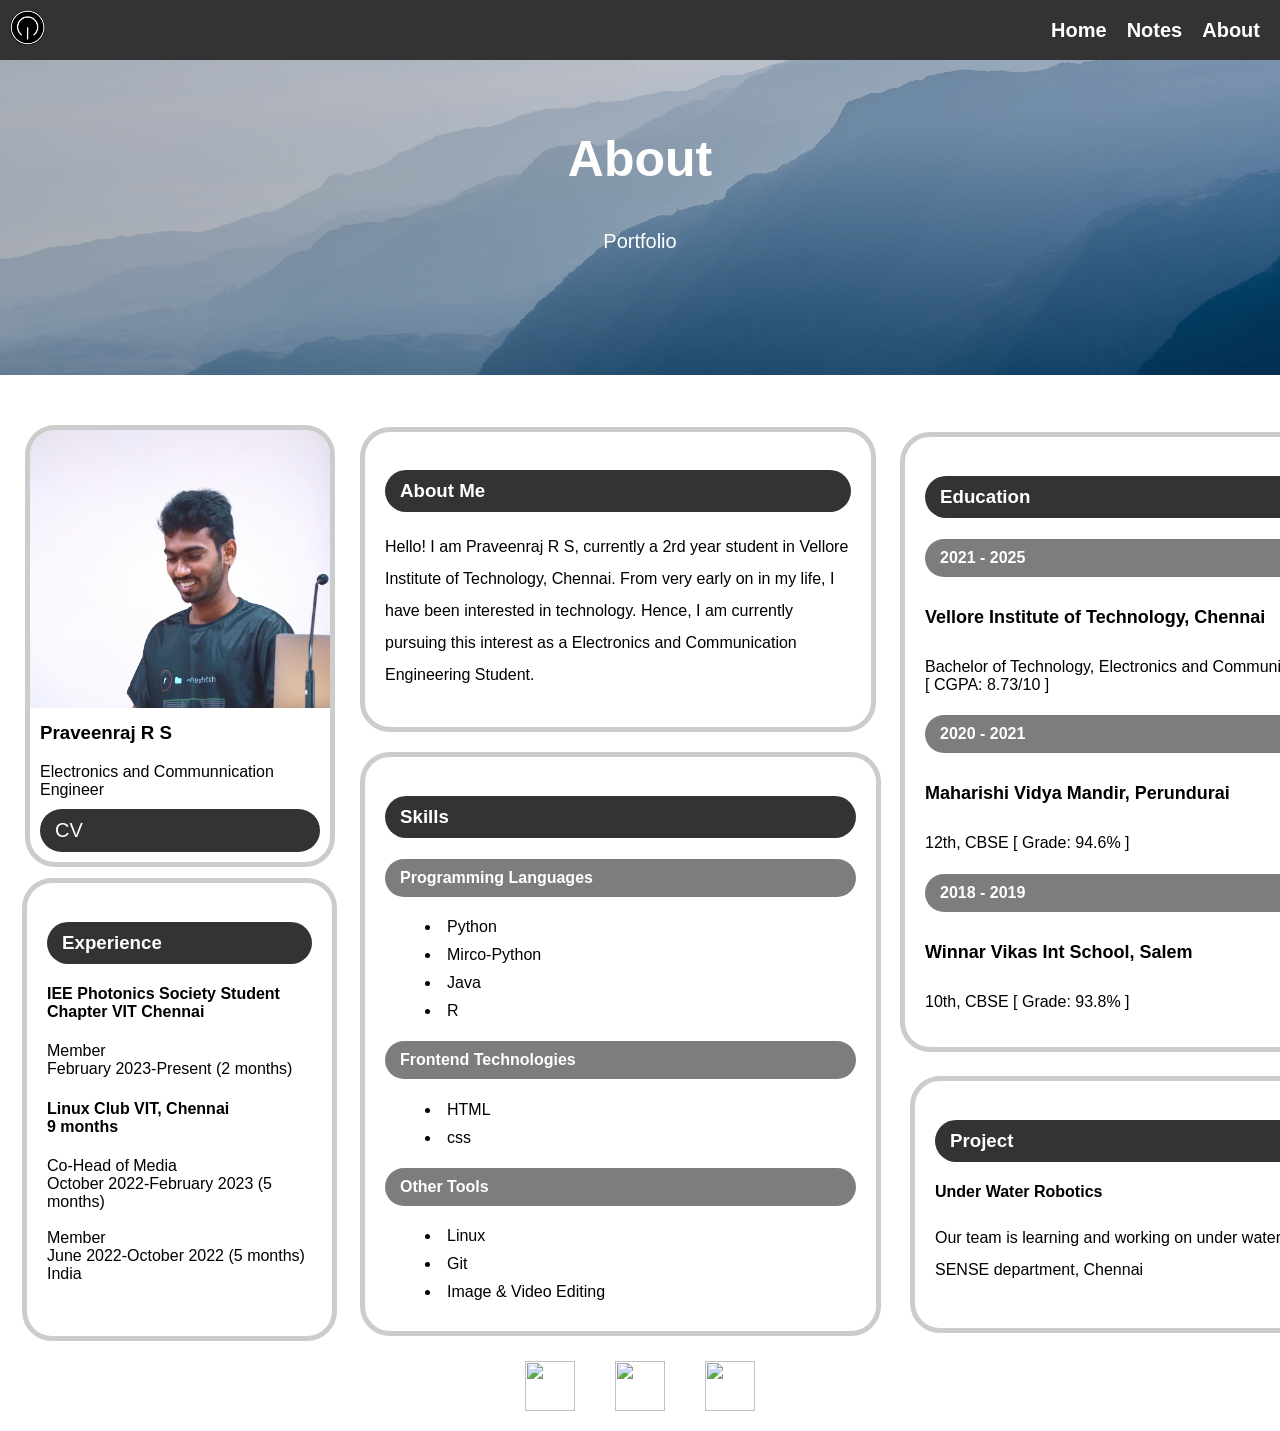
==== pages/about.html @ d2737d22 "First Commit For My Website" ====
<!DOCTYPE html>
<html>

<head>
  <meta charset="UTF-8">
  <title>Praveenraj R S</title>
  <link rel="stylesheet" href="../style.css">
  <link rel="icon" href="../icons/favicon.ico" type="image/x-icon">
</head>

<nav>
  <a href="../index.html"><img class="logo" src="../icons/my_logo.png"></a>
  <ul>
    <li><a href="../index.html">Home</a></li>
    <li><a href="notes.html">Notes</a></li>
    <li><a href="about.html">About</a></li>
    <!-- Add more pages as needed -->
  </ul>
</nav>

<body>
  <section id="banner">
    <div class="banner-text">
      <h1>About</h1>
      <p>Portfolio</p>
    </div>
  </section>

</body>

<div class="card">
  <img src="../images/my_photo.jpg" alt="Card image">
  <div class="card-content">
    <h3>Praveenraj R S</h3>
    <p>Electronics and Communnication Engineer</p>
    <a href="https://www.linkedin.com/in/raj-sandbox/" class="button">CV</a>
  </div>
</div>

<div class="aboutme-edit">
  <div class='aboutme-content'>
    <h3>About Me</h3>
    <p>
      Hello! I am Praveenraj R S, currently a 2rd year student in Vellore Institute of Technology, Chennai.
      From very early on in my life, I have been interested in technology.
      Hence, I am currently pursuing this interest as a Electronics and Communication Engineering Student.
    </p>
  </div>
</div>



<div class="education-edit">
  <div class='education-content'>
    <h3>Education</h3>
    <h4>2021 - 2025</h4>
    <h5>Vellore Institute of Technology, Chennai</h5>
    <p>
      Bachelor of Technology,
      Electronics and Communication Engineering
      [ CGPA: 8.73/10 ]</p>
    <h4>2020 - 2021</h4>
    <h5>Maharishi Vidya Mandir, Perundurai</h5>
    <p>12th, CBSE [ Grade: 94.6% ]</p>
    <h4>2018 - 2019</h4>
    <h5>Winnar Vikas Int School, Salem</h5>
    <p>10th, CBSE [ Grade: 93.8% ]</p>
  </div>
</div>

<div class="skill-edit">
  <div class='skill-content'>
    <h3>Skills</h3>
    <h4>Programming Languages</h4>
    <li>Python</li>
    <li>Mirco-Python</li>
    <li>Java</li>
    <li>R</li>
    <h4>Frontend Technologies</h4>
    <li>HTML</li>
    <li>css</li>
    <h4>Other Tools</h4>
    <li>Linux</li>
    <li>Git</li>
    <li>Image & Video Editing</li>
  </div>
</div>

<div class="project-edit">
<div class='project-content'>
  <h3>Project</h3>
  <h4>Under Water Robotics</h4>
  <p>
    Our team is learning and working on under water ROV under VIT, SENSE department, Chennai
  </p>
</div>
</div>

<div class="experience-edit">
<div class='experience-content'>
  <h3>Experience</h3>
  <h4>IEE Photonics Society Student Chapter VIT Chennai</h4>
  <p>
    Member<br>February 2023-Present (2 months)
  </p>
  <h4>Linux Club VIT, Chennai<br>9 months</h4>
  <p>
    Co-Head of Media<br>October 2022-February 2023 (5 months)<br>
    <br>
    Member<br>June 2022-October 2022 (5 months)<br>India
  </p>
</div>
</div>

<div class="social-icons-ab">
  <a href="https://github.com/praveenraj-rs"><img src="../icons/github_icon.png"></a>
  <a href="https://www.linkedin.com/in/praveenrajrs"><img src="../icons/linkedin_icon.png"></a>
  <a href="https://www.instagram.com/praveenraj_rs"><img src="../icons/instagram_icon.png"></a>
  <!-- Add more social media icons as needed -->
</div>

</html>
---- style.css ----
body {
  font-family: Arial, sans-serif;
  margin: 0;
  padding: 0;
}

#banner {
  background: url('images/bg.png');
  background-size: cover;
  background-position: inherit;
  height: 35vh;
}

.banner-text {
  text-align: center;
  color: #fff;
  padding-top: 70px;
}

.banner-text h1 {
  font-size: 50px;
}

.banner-text p {
  font-size: 20px;
}

h1 {
  text-align: center;
  font-size: 36px;
  margin-top: 0px;
}

ul {
  list-style: none;
  padding: 0;
  margin: 0;
  padding-top: 20px;
}

li {
  margin-bottom: 10px;
}

a {
  text-decoration: none;
  color: #fff;
  font-size: 20px;
  transition: color 0.2s ease;
}

a:hover {
  color: #007bff;
}

.social-icons {
  display: flex;
  justify-content: center;
  margin-top: 50px;
}

.social-icons a {
  display: inline-block;
  margin: 0 20px;
  width: 50px;
  height: 50px;
}

.social-icons img {
  width: 100%;
  height: 100%;
  object-fit: contain;
}

#note1 {
  background-color: #1d1d1f;
  padding: 20px;
  border-radius: 20px;
  box-shadow: 0 0 10px rgba(0, 0, 0, 0.1);
  width: fit-content;
  margin: auto;
}

#note2 {
  background-color: #1d1d1f;
  padding: 20px;
  border-radius: 20px;
  box-shadow: 0 0 10px rgba(0, 0, 0, 0.1);
  width: fit-content;
  margin: auto;

}

nav {
  background-color: #333;
  color: #fff;
  display: flex;
  justify-content: space-between;
  align-items: center;
  padding: 10px;
}

nav ul {
  list-style: none;
  margin: 0;
  padding: 0;
  display: flex;
}

nav li {
  margin: 0 10px;
}

nav a {
  text-decoration: none;
  color: #fff;
  font-weight: bold;
  transition: color 0.2s ease;
}

nav a:hover {
  color: #007bff;
}

.logo {
  height: 35px;
}


.card {
  border: 5px solid #ccc;
  border-radius: 30px;
  overflow: hidden;
  width: 300px;
  transform: translate(25px, 50px);
}

.card img {
  width: 133%;
  height: auto;
}

.card-content {
  padding: 10px;
}

.card-content h3 {
  margin-top: 0;
}

.card-content p {
  margin-bottom: 10px;
}

.button {
  display: block;
  padding: 10px 15px;
  background-color: #333;
  color: #fff;
  border-radius: 30px;
  text-decoration: none;
}

.aboutme-content {
  border: 5px solid #ccc;
  border-radius: 30px;
  overflow: hidden;
  width: 466px;
  transform: translate(360px, -390px);
  padding: 20px;
}


.aboutme-content h3 {
  display: block;
  padding: 10px 15px;
  background-color: #333;
  color: #fff;
  border-radius: 30px;
}
.aboutme-content p{
  line-height: 2;
}

.education-edit {
  border: 5px solid #ccc;
  border-radius: 30px;
  overflow: hidden;
  width: 530px;
  transform: translate(900px, -690px);
}

.education-content {
  padding: 20px;
}

.education-content h3 {
  display: block;
  padding: 10px 15px;
  background-color: #333;
  color: #fff;
  border-radius: 30px;
}

.education-content h4 {
  display: block;
  padding: 10px 15px;
  background-color: #7d7d7d;
  color: #fff;
  border-radius: 30px;
}

.education-content h5 {
  font-size: large;
}

.skill-edit {
  border: 5px solid #ccc;
  border-radius: 30px;
  overflow: hidden;
  width: 511px;
  transform: translate(360px, -990px);
}

.skill-content {
  padding: 20px;
}

.skill-content h3 {
  display: block;
  padding: 10px 15px;
  background-color: #333;
  color: #fff;
  border-radius: 30px;
}

.skill-content h4 {
  display: block;
  padding: 10px 15px;
  background-color: #7d7d7d;
  color: #fff;
  border-radius: 30px;
}

.skill-content li {
  margin-left: 40px;

}

.project-edit {
  border: 5px solid #ccc;
  border-radius: 30px;
  overflow: hidden;
  width: 483px;
  transform: translate(910px, -1250px);
  padding: 20px;
  height: 207px;
}

.project-content h3 {
  display: block;
  padding: 10px 15px;
  background-color: #333;
  color: #fff;
  border-radius: 30px;
}
.project-content p{
  line-height: 2;
}


.experience-edit {
  border: 5px solid #ccc;
  border-radius: 30px;
  overflow: hidden;
  width: 265px;
  transform: translate(22px, -1705px);
  padding: 20px;
  height: 413px;
}  


.experience-content h3 {
  display: block;
  padding: 10px 15px;
  background-color: #333;
  color: #fff;
  border-radius: 30px;
}

.experience-content 0 {
  font-size: 13px;
}
.social-icons-ab {
  display: flex;
  justify-content: center;
  margin-top: -1685px;
  margin-bottom: 20px;
}

.social-icons-ab a {
  display: inline-block;
  margin: 0 20px;
  width: 50px;
  height: 50px;
}

.social-icons-ab img {
  width: 100%;
  height: 100%;
  object-fit: contain;
}
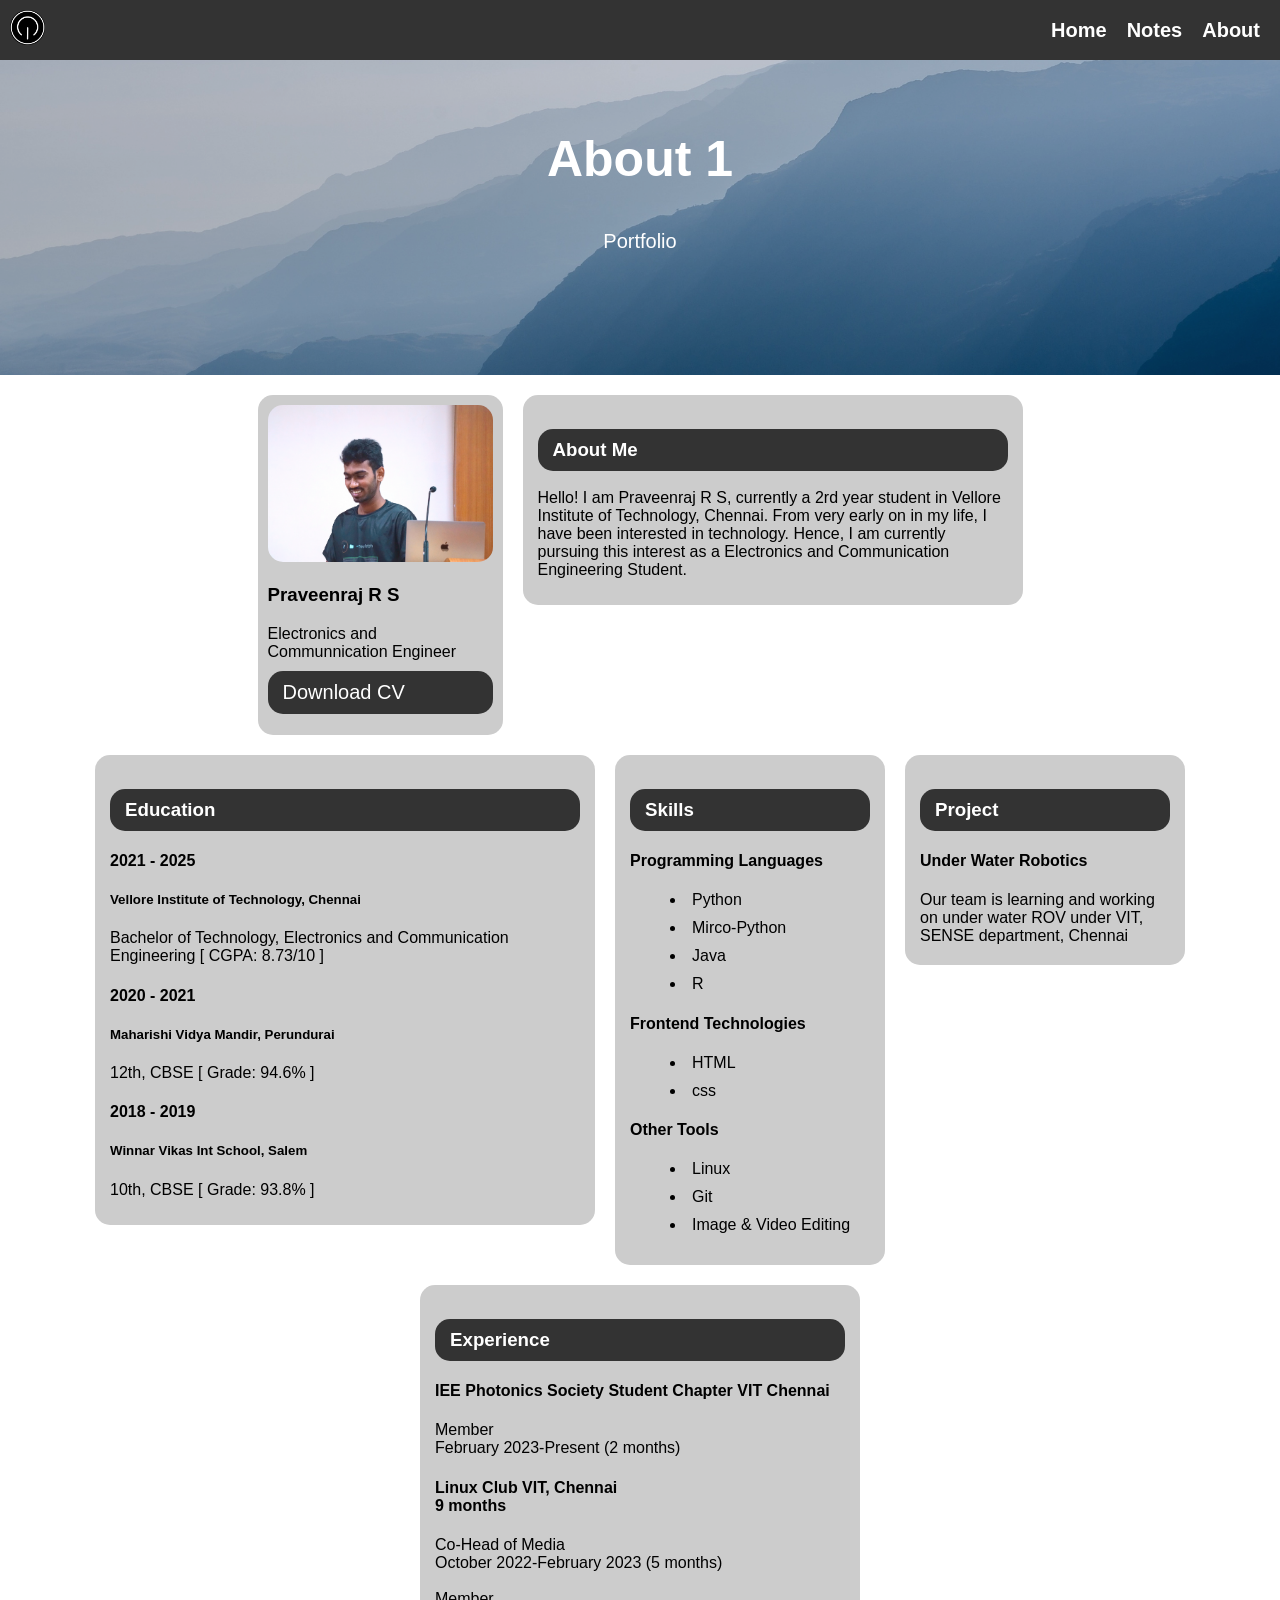
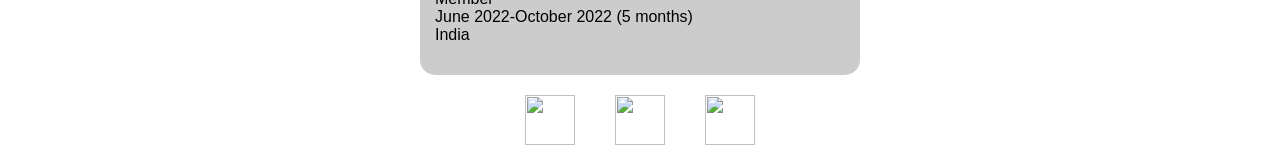
==== commit 0e40ceec: "updated about with flex" ====
--- a/pages/about.html
+++ b/pages/about.html
@@ -4,7 +4,7 @@
 <head>
   <meta charset="UTF-8">
   <title>Praveenraj R S</title>
-  <link rel="stylesheet" href="../style.css">
+  <link rel="stylesheet" href="style_ab.css">
   <link rel="icon" href="../icons/favicon.ico" type="image/x-icon">
 </head>
 
@@ -21,102 +21,103 @@
 <body>
   <section id="banner">
     <div class="banner-text">
-      <h1>About</h1>
+      <h1>About 1</h1>
       <p>Portfolio</p>
     </div>
   </section>
 
+  <div class="grid-portfolio">
+
+    <div class="card-edit">
+      <div class="card-content">
+        <img src="../images/my_photo.jpg" alt="Card image">
+        <h3>Praveenraj R S</h3>
+        <p>Electronics and Communnication Engineer</p>
+        <a href="https://www.linkedin.com/in/raj-sandbox/" class="button">Download CV</a>
+      </div>
+    </div>
+
+    <div class="aboutme-edit">
+      <div class='aboutme-content'>
+        <h3>About Me</h3>
+        <p>
+          Hello! I am Praveenraj R S, currently a 2rd year student in Vellore Institute of Technology, Chennai.
+          From very early on in my life, I have been interested in technology.
+          Hence, I am currently pursuing this interest as a Electronics and Communication Engineering Student.
+        </p>
+      </div>
+    </div>
+
+    <div class="education-edit">
+      <div class='education-content'>
+        <h3>Education</h3>
+        <h4>2021 - 2025</h4>
+        <h5>Vellore Institute of Technology, Chennai</h5>
+        <p>
+          Bachelor of Technology,
+          Electronics and Communication Engineering
+          [ CGPA: 8.73/10 ]</p>
+        <h4>2020 - 2021</h4>
+        <h5>Maharishi Vidya Mandir, Perundurai</h5>
+        <p>12th, CBSE [ Grade: 94.6% ]</p>
+        <h4>2018 - 2019</h4>
+        <h5>Winnar Vikas Int School, Salem</h5>
+        <p>10th, CBSE [ Grade: 93.8% ]</p>
+      </div>
+    </div>
+
+    <div class="skill-edit">
+      <div class='skill-content'>
+        <h3>Skills</h3>
+        <h4>Programming Languages</h4>
+        <li>Python</li>
+        <li>Mirco-Python</li>
+        <li>Java</li>
+        <li>R</li>
+        <h4>Frontend Technologies</h4>
+        <li>HTML</li>
+        <li>css</li>
+        <h4>Other Tools</h4>
+        <li>Linux</li>
+        <li>Git</li>
+        <li>Image & Video Editing</li>
+      </div>
+    </div>
+
+    <div class="project-edit">
+      <div class='project-content'>
+        <h3>Project</h3>
+        <h4>Under Water Robotics</h4>
+        <p>
+          Our team is learning and working on under water ROV under VIT, SENSE department, Chennai
+        </p>
+      </div>
+    </div>
+
+    <div class="experience-edit">
+      <div class='experience-content'>
+        <h3>Experience</h3>
+        <h4>IEE Photonics Society Student Chapter VIT Chennai</h4>
+        <p>
+          Member<br>February 2023-Present (2 months)
+        </p>
+        <h4>Linux Club VIT, Chennai<br>9 months</h4>
+        <p>
+          Co-Head of Media<br>October 2022-February 2023 (5 months)<br>
+          <br>
+          Member<br>June 2022-October 2022 (5 months)<br>India
+        </p>
+      </div>
+    </div>
+
+  </div>
+
+  <div class="social-icons">
+    <a href="https://github.com/praveenraj-rs"><img src="../icons/github_icon.png"></a>
+    <a href="https://www.linkedin.com/in/praveenrajrs"><img src="../icons/linkedin_icon.png"></a>
+    <a href="https://www.instagram.com/praveenraj_rs"><img src="../icons/instagram_icon.png"></a>
+    <!-- Add more social media icons as needed -->
+  </div>
+  
 </body>
-
-<div class="card">
-  <img src="../images/my_photo.jpg" alt="Card image">
-  <div class="card-content">
-    <h3>Praveenraj R S</h3>
-    <p>Electronics and Communnication Engineer</p>
-    <a href="https://www.linkedin.com/in/raj-sandbox/" class="button">CV</a>
-  </div>
-</div>
-
-<div class="aboutme-edit">
-  <div class='aboutme-content'>
-    <h3>About Me</h3>
-    <p>
-      Hello! I am Praveenraj R S, currently a 2rd year student in Vellore Institute of Technology, Chennai.
-      From very early on in my life, I have been interested in technology.
-      Hence, I am currently pursuing this interest as a Electronics and Communication Engineering Student.
-    </p>
-  </div>
-</div>
-
-
-
-<div class="education-edit">
-  <div class='education-content'>
-    <h3>Education</h3>
-    <h4>2021 - 2025</h4>
-    <h5>Vellore Institute of Technology, Chennai</h5>
-    <p>
-      Bachelor of Technology,
-      Electronics and Communication Engineering
-      [ CGPA: 8.73/10 ]</p>
-    <h4>2020 - 2021</h4>
-    <h5>Maharishi Vidya Mandir, Perundurai</h5>
-    <p>12th, CBSE [ Grade: 94.6% ]</p>
-    <h4>2018 - 2019</h4>
-    <h5>Winnar Vikas Int School, Salem</h5>
-    <p>10th, CBSE [ Grade: 93.8% ]</p>
-  </div>
-</div>
-
-<div class="skill-edit">
-  <div class='skill-content'>
-    <h3>Skills</h3>
-    <h4>Programming Languages</h4>
-    <li>Python</li>
-    <li>Mirco-Python</li>
-    <li>Java</li>
-    <li>R</li>
-    <h4>Frontend Technologies</h4>
-    <li>HTML</li>
-    <li>css</li>
-    <h4>Other Tools</h4>
-    <li>Linux</li>
-    <li>Git</li>
-    <li>Image & Video Editing</li>
-  </div>
-</div>
-
-<div class="project-edit">
-<div class='project-content'>
-  <h3>Project</h3>
-  <h4>Under Water Robotics</h4>
-  <p>
-    Our team is learning and working on under water ROV under VIT, SENSE department, Chennai
-  </p>
-</div>
-</div>
-
-<div class="experience-edit">
-<div class='experience-content'>
-  <h3>Experience</h3>
-  <h4>IEE Photonics Society Student Chapter VIT Chennai</h4>
-  <p>
-    Member<br>February 2023-Present (2 months)
-  </p>
-  <h4>Linux Club VIT, Chennai<br>9 months</h4>
-  <p>
-    Co-Head of Media<br>October 2022-February 2023 (5 months)<br>
-    <br>
-    Member<br>June 2022-October 2022 (5 months)<br>India
-  </p>
-</div>
-</div>
-
-<div class="social-icons-ab">
-  <a href="https://github.com/praveenraj-rs"><img src="../icons/github_icon.png"></a>
-  <a href="https://www.linkedin.com/in/praveenrajrs"><img src="../icons/linkedin_icon.png"></a>
-  <a href="https://www.instagram.com/praveenraj_rs"><img src="../icons/instagram_icon.png"></a>
-  <!-- Add more social media icons as needed -->
-</div>
-
 </html>
--- a/pages/style_ab.css
+++ b/pages/style_ab.css
@@ -0,0 +1,276 @@
+body {
+    font-family: Arial, sans-serif;
+    margin: 0;
+    padding: 0;
+}
+
+#banner {
+    background: url('../images/bg.png');
+    background-size: cover;
+    background-position: inherit;
+    height: 35vh;
+}
+
+.banner-text {
+    text-align: center;
+    color: #fff;
+    padding-top: 70px;
+}
+
+.banner-text h1 {
+    font-size: 50px;
+}
+
+.banner-text p {
+    font-size: 20px;
+}
+
+h1 {
+    text-align: center;
+    font-size: 36px;
+    margin-top: 0px;
+}
+
+ul {
+    list-style: none;
+    padding: 0;
+    margin: 0;
+    padding-top: 20px;
+}
+
+li {
+    margin-bottom: 10px;
+}
+
+a {
+    text-decoration: none;
+    color: #fff;
+    font-size: 20px;
+    transition: color 0.2s ease;
+}
+
+a:hover {
+    color: #007bff;
+}
+
+nav {
+    background-color: #333;
+    color: #fff;
+    display: flex;
+    justify-content: space-between;
+    align-items: center;
+    padding: 10px;
+}
+
+nav ul {
+    list-style: none;
+    margin: 0;
+    padding: 0;
+    display: flex;
+}
+
+nav li {
+    margin: 0 10px;
+}
+
+nav a {
+    text-decoration: none;
+    color: #fff;
+    font-weight: bold;
+    transition: color 0.2s ease;
+}
+
+nav a:hover {
+    color: #007bff;
+}
+
+.logo {
+    height: 35px;
+}
+
+
+.grid-portfolio {
+    display: flex;
+    flex-wrap: wrap;
+    justify-content: center;
+    margin-top: 10px;
+    margin-bottom: 10px;
+}
+
+
+
+.card-edit {
+    width: 245px;
+    height: 340px;
+    margin: 10px;
+    background-color: #ccc;
+    border-radius: 15px;
+}
+
+.card-edit img {
+    width: 100%;
+    height: auto;
+    border-radius: 15px;
+}
+
+.card-content {
+    padding: 10px;
+}
+
+.card-content p {
+    margin-bottom: 10px;
+}
+
+.button {
+    display: block;
+    padding: 10px 15px;
+    background-color: #333;
+    color: #fff;
+    border-radius: 15px;
+    text-decoration: none;
+}
+
+.aboutme-edit {
+    width: 500px;
+    height: 210px;
+    margin: 10px;
+    background-color: #ccc;
+    border-radius: 15px;
+}
+
+.aboutme-content {
+    padding: 15px;
+}
+
+.aboutme-content h3 {
+    display: block;
+    padding: 10px 15px;
+    background-color: #333;
+    color: #fff;
+    border-radius: 15px;
+}
+
+.aboutme-content p {
+    margin-bottom: 10px;
+}
+
+.education-edit {
+    width: 500px;
+    height: 470px;
+    margin: 10px;
+    background-color: #ccc;
+    border-radius: 15px;
+}
+
+.education-content {
+    padding: 15px;
+}
+
+.education-content h3 {
+    display: block;
+    padding: 10px 15px;
+    background-color: #333;
+    color: #fff;
+    border-radius: 15px;
+}
+
+.education-content p {
+    margin-bottom: 10px;
+}
+
+.skill-edit {
+    width: 270px;
+    height: 510px;
+    margin: 10px;
+    background-color: #ccc;
+    border-radius: 15px;
+}
+
+.skill-content {
+    padding: 15px;
+}
+
+.skill-content h3 {
+    display: block;
+    padding: 10px 15px;
+    background-color: #333;
+    color: #fff;
+    border-radius: 15px;
+}
+
+.skill-content p {
+    margin-bottom: 10px;
+}
+
+.skill-content li {
+    margin-left: 40px;
+
+}
+
+.project-edit {
+    width: 280px;
+    height: 210px;
+    margin: 10px;
+    background-color: #ccc;
+    border-radius: 15px;
+}
+
+.project-content {
+    padding: 15px;
+}
+
+.project-content h3 {
+    display: block;
+    padding: 10px 15px;
+    background-color: #333;
+    color: #fff;
+    border-radius: 15px;
+}
+
+.project-content p {
+    margin-bottom: 10px;
+}
+
+.experience-edit {
+    width: 440px;
+    height: 390px;
+    margin: 10px;
+    background-color: #ccc;
+    border-radius: 15px;
+}
+
+.experience-content{
+    padding: 15px;
+}
+
+.experience-content h3{
+    display: block;
+    padding: 10px 15px;
+    background-color: #333;
+    color: #fff;
+    border-radius: 15px;
+}
+
+.experience-content p{
+    margin-bottom: 10px;
+}
+
+.social-icons {
+    display: flex;
+    justify-content: center;
+    margin-top: 10px;
+    margin-bottom: 20px;
+  }
+  
+  .social-icons a {
+    display: inline-block;
+    margin: 0 20px;
+    width: 50px;
+    height: 50px;
+  }
+  
+  .social-icons img {
+    width: 100%;
+    height: 100%;
+    object-fit: contain;
+  }
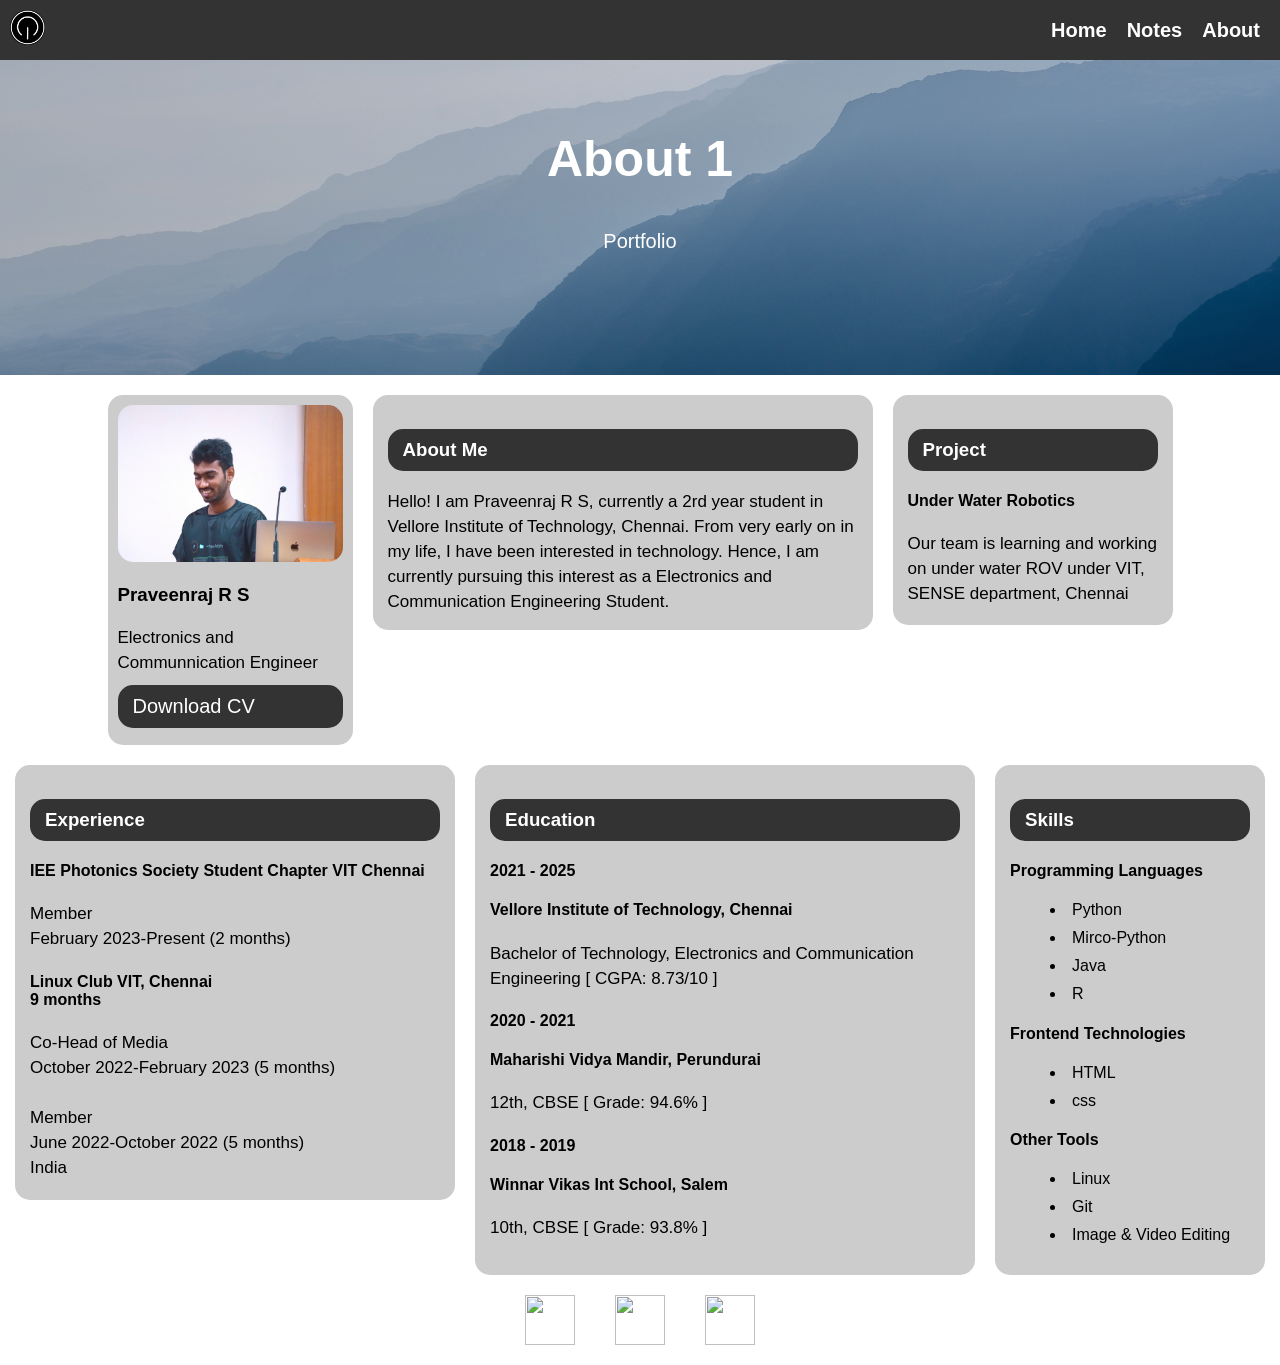
==== commit 25b3977c: "arranged the layout in about page" ====
--- a/pages/about.html
+++ b/pages/about.html
@@ -33,7 +33,7 @@
         <img src="../images/my_photo.jpg" alt="Card image">
         <h3>Praveenraj R S</h3>
         <p>Electronics and Communnication Engineer</p>
-        <a href="https://www.linkedin.com/in/raj-sandbox/" class="button">Download CV</a>
+        <a href="" class="button">Download CV</a>
       </div>
     </div>
 
@@ -45,42 +45,6 @@
           From very early on in my life, I have been interested in technology.
           Hence, I am currently pursuing this interest as a Electronics and Communication Engineering Student.
         </p>
-      </div>
-    </div>
-
-    <div class="education-edit">
-      <div class='education-content'>
-        <h3>Education</h3>
-        <h4>2021 - 2025</h4>
-        <h5>Vellore Institute of Technology, Chennai</h5>
-        <p>
-          Bachelor of Technology,
-          Electronics and Communication Engineering
-          [ CGPA: 8.73/10 ]</p>
-        <h4>2020 - 2021</h4>
-        <h5>Maharishi Vidya Mandir, Perundurai</h5>
-        <p>12th, CBSE [ Grade: 94.6% ]</p>
-        <h4>2018 - 2019</h4>
-        <h5>Winnar Vikas Int School, Salem</h5>
-        <p>10th, CBSE [ Grade: 93.8% ]</p>
-      </div>
-    </div>
-
-    <div class="skill-edit">
-      <div class='skill-content'>
-        <h3>Skills</h3>
-        <h4>Programming Languages</h4>
-        <li>Python</li>
-        <li>Mirco-Python</li>
-        <li>Java</li>
-        <li>R</li>
-        <h4>Frontend Technologies</h4>
-        <li>HTML</li>
-        <li>css</li>
-        <h4>Other Tools</h4>
-        <li>Linux</li>
-        <li>Git</li>
-        <li>Image & Video Editing</li>
       </div>
     </div>
 
@@ -110,14 +74,50 @@
       </div>
     </div>
 
+    <div class="education-edit">
+      <div class='education-content'>
+        <h3>Education</h3>
+        <h4>2021 - 2025</h4>
+        <h4>Vellore Institute of Technology, Chennai</h4>
+        <p>
+          Bachelor of Technology,
+          Electronics and Communication Engineering
+          [ CGPA: 8.73/10 ]</p>
+        <h4>2020 - 2021</h4>
+        <h4>Maharishi Vidya Mandir, Perundurai</h4>
+        <p>12th, CBSE [ Grade: 94.6% ]</p>
+        <h4>2018 - 2019</h4>
+        <h4>Winnar Vikas Int School, Salem</h4>
+        <p>10th, CBSE [ Grade: 93.8% ]</p>
+      </div>
+    </div>
+
+    <div class="skill-edit">
+      <div class='skill-content'>
+        <h3>Skills</h3>
+        <h4>Programming Languages</h4>
+        <li>Python</li>
+        <li>Mirco-Python</li>
+        <li>Java</li>
+        <li>R</li>
+        <h4>Frontend Technologies</h4>
+        <li>HTML</li>
+        <li>css</li>
+        <h4>Other Tools</h4>
+        <li>Linux</li>
+        <li>Git</li>
+        <li>Image & Video Editing</li>
+      </div>
+    </div>
   </div>
-
+  
   <div class="social-icons">
     <a href="https://github.com/praveenraj-rs"><img src="../icons/github_icon.png"></a>
     <a href="https://www.linkedin.com/in/praveenrajrs"><img src="../icons/linkedin_icon.png"></a>
     <a href="https://www.instagram.com/praveenraj_rs"><img src="../icons/instagram_icon.png"></a>
     <!-- Add more social media icons as needed -->
   </div>
-  
+
 </body>
+
 </html>
--- a/pages/style_ab.css
+++ b/pages/style_ab.css
@@ -101,7 +101,7 @@
 
 .card-edit {
     width: 245px;
-    height: 340px;
+    height: 350px;
     margin: 10px;
     background-color: #ccc;
     border-radius: 15px;
@@ -119,6 +119,8 @@
 
 .card-content p {
     margin-bottom: 10px;
+    font-size: 17px;
+    line-height: 1.47059;
 }
 
 .button {
@@ -132,7 +134,7 @@
 
 .aboutme-edit {
     width: 500px;
-    height: 210px;
+    height: 235px;
     margin: 10px;
     background-color: #ccc;
     border-radius: 15px;
@@ -152,11 +154,13 @@
 
 .aboutme-content p {
     margin-bottom: 10px;
+    font-size: 17px;
+    line-height: 1.47059;
 }
 
 .education-edit {
     width: 500px;
-    height: 470px;
+    height: 510px;
     margin: 10px;
     background-color: #ccc;
     border-radius: 15px;
@@ -176,6 +180,8 @@
 
 .education-content p {
     margin-bottom: 10px;
+    font-size: 17px;
+    line-height: 1.47059;
 }
 
 .skill-edit {
@@ -209,7 +215,7 @@
 
 .project-edit {
     width: 280px;
-    height: 210px;
+    height: 230px;
     margin: 10px;
     background-color: #ccc;
     border-radius: 15px;
@@ -229,30 +235,35 @@
 
 .project-content p {
     margin-bottom: 10px;
+    font-size: 17px;
+    line-height: 1.47059;
 }
 
 .experience-edit {
     width: 440px;
-    height: 390px;
-    margin: 10px;
-    background-color: #ccc;
-    border-radius: 15px;
-}
-
-.experience-content{
-    padding: 15px;
-}
-
-.experience-content h3{
-    display: block;
-    padding: 10px 15px;
-    background-color: #333;
-    color: #fff;
-    border-radius: 15px;
-}
-
-.experience-content p{
-    margin-bottom: 10px;
+    height: 435px;
+    margin: 10px;
+    background-color: #ccc;
+    border-radius: 15px;
+}
+
+.experience-content {
+    padding: 15px;
+}
+
+.experience-content h3 {
+    display: block;
+    padding: 10px 15px;
+    background-color: #333;
+    color: #fff;
+    border-radius: 15px;
+}
+
+.experience-content p {
+    margin-bottom: 10px;
+    margin-bottom: 10px;
+    font-size: 17px;
+    line-height: 1.47059;
 }
 
 .social-icons {
@@ -260,17 +271,17 @@
     justify-content: center;
     margin-top: 10px;
     margin-bottom: 20px;
-  }
-  
-  .social-icons a {
+}
+
+.social-icons a {
     display: inline-block;
     margin: 0 20px;
     width: 50px;
     height: 50px;
-  }
-  
-  .social-icons img {
+}
+
+.social-icons img {
     width: 100%;
     height: 100%;
     object-fit: contain;
-  }+}
